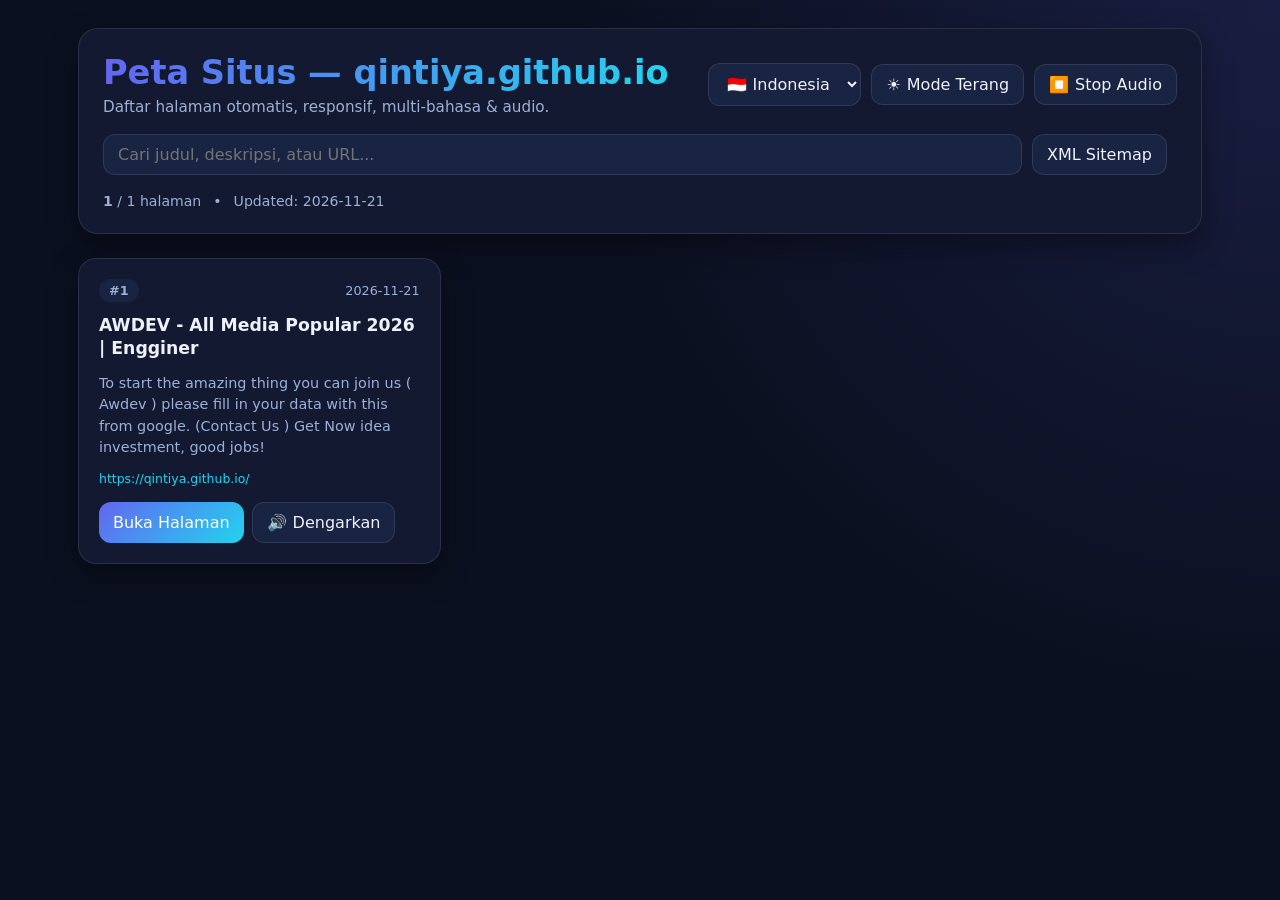
==== sitemap.html @ 42d6d44c "chore: update automatic sitemap" ====
<!DOCTYPE html>
<html lang="id" data-theme="dark">
<head>
  <meta charset="UTF-8" />
  <meta name="viewport" content="width=device-width, initial-scale=1.0" />
  <title>Sitemap</title><meta content='ca-pub-5407249785989200' name='google-adsense-account'/><script async='async' crossorigin='anonymous' src='https://pagead2.googlesyndication.com/pagead/js/adsbygoogle.js?client=ca-pub-5407249785989200'/>
     <script async='async' custom-element='amp-auto-ads' src='https://cdn.ampproject.org/v0/amp-auto-ads-0.1.js'>
     </script><meta content='TpufMzu2Lm0-sEKEqVrEAxhVCdMJojkl9TlO0Fff064' name='google-site-verification'/>
<meta content='gbPa2MRABFiJSWv4hIj24aNn2MTRfi7W96fncHPziHI' name='google-site-verification'/>
  <style>
    :root {
      --bg: #0b1020;
      --surface: #121930;
      --surface-2: #192342;
      --text: #eef2ff;
      --muted: #9fb0d6;
      --border: rgba(255, 255, 255, 0.1);
      --accent: #6366f1;
      --accent-2: #22d3ee;
      --shadow: 0 12px 30px rgba(0, 0, 0, 0.35);
    }
    html[data-theme="light"] {
      --bg: #f4f7fb;
      --surface: #ffffff;
      --surface-2: #eef2f8;
      --text: #0f172a;
      --muted: #475569;
      --border: rgba(15, 23, 42, 0.12);
      --accent: #4f46e5;
      --accent-2: #0284c7;
      --shadow: 0 10px 25px rgba(15, 23, 42, 0.08);
    }
    * { box-sizing: border-box; }
    body {
      margin: 0;
      font-family: system-ui, -apple-system, Segoe UI, Roboto, sans-serif;
      background: radial-gradient(circle at top right, rgba(99, 102, 241, 0.16), transparent 45%), var(--bg);
      color: var(--text);
      min-height: 100vh;
      transition: background 0.25s ease, color 0.25s ease;
    }
    .container {
      max-width: 1160px;
      margin: 0 auto;
      padding: 28px 18px 60px;
    }
    header {
      background: var(--surface);
      border: 1px solid var(--border);
      border-radius: 20px;
      padding: 24px;
      box-shadow: var(--shadow);
      display: flex;
      flex-direction: column;
      gap: 18px;
    }
    .top-bar {
      display: flex;
      flex-wrap: wrap;
      justify-content: space-between;
      align-items: center;
      gap: 12px;
    }
    h1 {
      margin: 0;
      font-size: clamp(1.4rem, 3vw, 2.1rem);
      background: linear-gradient(90deg, var(--accent), var(--accent-2));
      -webkit-background-clip: text;
      -webkit-text-fill-color: transparent;
    }
    .subtitle {
      margin: 6px 0 0;
      color: var(--muted);
      font-size: 0.95rem;
    }
    .controls {
      display: flex;
      flex-wrap: wrap;
      gap: 10px;
      align-items: center;
    }
    select, input, button, a.btn {
      font: inherit;
    }
    select, input {
      background: var(--surface-2);
      color: var(--text);
      border: 1px solid var(--border);
      border-radius: 12px;
      padding: 10px 14px;
      outline: none;
    }
    input {
      flex: 1 1 260px;
    }
    .btn {
      display: inline-flex;
      align-items: center;
      gap: 6px;
      border: 1px solid var(--border);
      border-radius: 12px;
      padding: 10px 14px;
      cursor: pointer;
      text-decoration: none;
      color: var(--text);
      background: var(--surface-2);
      transition: transform 0.15s ease, opacity 0.2s ease, background 0.2s ease;
    }
    .btn:hover { transform: translateY(-1px); }
    .btn-primary {
      background: linear-gradient(135deg, var(--accent), var(--accent-2));
      color: #fff;
      border: none;
      font-weight: 600;
    }
    .btn-audio.playing {
      background: #10b981;
      color: #fff;
      border-color: transparent;
    }
    .stats {
      display: flex;
      flex-wrap: wrap;
      gap: 12px;
      font-size: 0.88rem;
      color: var(--muted);
    }
    .grid {
      margin-top: 24px;
      display: grid;
      grid-template-columns: repeat(auto-fill, minmax(290px, 1fr));
      gap: 18px;
    }
    .card {
      background: var(--surface);
      border: 1px solid var(--border);
      border-radius: 18px;
      padding: 20px;
      box-shadow: var(--shadow);
      display: flex;
      flex-direction: column;
      justify-content: space-between;
      gap: 12px;
    }
    .card-top {
      display: flex;
      justify-content: space-between;
      align-items: center;
      font-size: 0.8rem;
      color: var(--muted);
    }
    .badge {
      background: var(--surface-2);
      padding: 4px 10px;
      border-radius: 999px;
      font-weight: 600;
    }
    .card-title {
      margin: 0;
      font-size: 1.08rem;
      line-height: 1.35;
    }
    .card-title a {
      color: var(--text);
      text-decoration: none;
    }
    .card-title a:hover {
      color: var(--accent-2);
    }
    .card-desc {
      margin: 0;
      color: var(--muted);
      font-size: 0.9rem;
      line-height: 1.5;
    }
    .card-url {
      font-size: 0.78rem;
      color: var(--accent-2);
      word-break: break-all;
    }
    .card-actions {
      display: flex;
      gap: 8px;
      flex-wrap: wrap;
      margin-top: 4px;
    }
    #google_translate_element {
      min-height: 32px;
    }
    @media (max-width: 600px) {
      header { padding: 18px; }
      .controls { width: 100%; }
    }
  </style>
</head>
<body>
  <div class="container">
    <header>
      <div class="top-bar">
        <div>
          <h1 data-i18n="title">Peta Situs — qintiya.github.io</h1>
          <p class="subtitle" data-i18n="subtitle">Daftar halaman otomatis, responsif, multi-bahasa &amp; audio.</p>
        </div>
        <div class="controls">
          <select id="langSelect" aria-label="Language" onchange="changeLanguage(this.value)">
            <option value="id">🇮🇩 Indonesia</option>
            <option value="en">🇺🇸 English</option>
            <option value="ja">🇯🇵 日本語</option>
          </select>
          <button type="button" class="btn" id="themeBtn" onclick="toggleTheme()">🌙 <span data-i18n="theme">Mode Terang</span></button>
          <button type="button" class="btn" onclick="stopSpeech()">⏹️ <span data-i18n="stopAudio">Stop Audio</span></button>
        </div>
      </div>

      <div class="controls">
        <input type="search" id="searchInput" placeholder="Cari judul, deskripsi, atau URL..." oninput="filterCards()" />
        <a class="btn" href="sitemap.xml" target="_blank">XML Sitemap</a>
        <div id="google_translate_element"></div>
      </div>

      <div class="stats">
        <span><strong id="visibleCount">1</strong> / 1 <span data-i18n="pagesFound">halaman</span></span>
        <span>•</span>
        <span>Updated: 2026-11-21</span>
      </div>
    </header>

    <main class="grid" id="cardsGrid">
      
        <article class="card" data-search="awdev - all media popular 2026 | engginer to start the amazing thing you can join us ( awdev ) please fill in your data with this from google. (contact us ) get now idea investment, good jobs! https://qintiya.github.io/">
          <div class="card-top">
            <span class="badge">#1</span>
            <span class="date">2026-11-21</span>
          </div>
          <h2 class="card-title"><a href="https://qintiya.github.io/" target="_blank" rel="noopener noreferrer">AWDEV - All Media Popular 2026 | Engginer</a></h2>
          <p class="card-desc">To start the amazing thing you can join us ( Awdev ) please fill in your data with this from google. (Contact Us ) Get Now idea investment, good jobs!</p>
          <div class="card-url">https://qintiya.github.io/</div>
          <div class="card-actions">
            <a class="btn btn-primary" href="https://qintiya.github.io/" target="_blank" rel="noopener noreferrer" data-i18n="visit">Buka Halaman</a>
            <button type="button" class="btn btn-audio" onclick="speakText(this, `AWDEV - All Media Popular 2026 | Engginer. To start the amazing thing you can join us ( Awdev ) please fill in your data with this from google. (Contact Us ) Get Now idea investment, good jobs!`)">
              🔊 <span data-i18n="listen">Dengarkan</span>
            </button>
          </div>
        </article>
        
    </main>
  </div>

  <script>
    const i18nMap = {
      id: {
        title: "Peta Situs — qintiya.github.io",
        subtitle: "Daftar halaman otomatis, responsif, multi-bahasa & audio.",
        theme: "Mode Terang",
        stopAudio: "Stop Audio",
        pagesFound: "halaman",
        visit: "Buka Halaman",
        listen: "Dengarkan",
        searchPlaceholder: "Cari judul, deskripsi, atau URL...",
        ttsLang: "id-ID"
      },
      en: {
        title: "Sitemap — qintiya.github.io",
        subtitle: "Automatic page index, responsive, multi-language & audio.",
        theme: "Light Mode",
        stopAudio: "Stop Audio",
        pagesFound: "pages",
        visit: "Open Page",
        listen: "Listen",
        searchPlaceholder: "Search title, description, or URL...",
        ttsLang: "en-US"
      },
      ja: {
        title: "サイトマップ — qintiya.github.io",
        subtitle: "自動生成ページ一覧・レスポンシブ・多言語・音声再生対応",
        theme: "ライトモード",
        stopAudio: "音声停止",
        pagesFound: "ページ",
        visit: "ページを開く",
        listen: "聴く",
        searchPlaceholder: "タイトル・説明・URLを検索...",
        ttsLang: "ja-JP"
      }
    };

    let currentLang = localStorage.getItem("site_lang") || "id";
    let activeAudioBtn = null;

    function applyTranslations(lang) {
      const dict = i18nMap[lang] || i18nMap.id;
      document.querySelectorAll("[data-i18n]").forEach(el => {
        const key = el.getAttribute("data-i18n");
        if (dict[key]) el.textContent = dict[key];
      });
      const searchInput = document.getElementById("searchInput");
      if (searchInput) searchInput.placeholder = dict.searchPlaceholder;
      document.documentElement.lang = lang;
    }

    function changeLanguage(lang) {
      currentLang = lang;
      localStorage.setItem("site_lang", lang);
      applyTranslations(lang);
      // Sinkronkan dengan Google Translate combo jika sudah termuat
      const gtSelect = document.querySelector(".goog-te-combo");
      if (gtSelect) {
        gtSelect.value = lang;
        gtSelect.dispatchEvent(new Event("change"));
      }
    }

    function setTheme(theme) {
      document.documentElement.setAttribute("data-theme", theme);
      localStorage.setItem("site_theme", theme);
      const btn = document.getElementById("themeBtn");
      if (btn) {
        btn.innerHTML = theme === "dark"
          ? '☀️ <span data-i18n="theme">Mode Terang</span>'
          : '🌙 <span data-i18n="theme">Mode Gelap</span>';
        applyTranslations(currentLang);
      }
    }

    function toggleTheme() {
      const current = document.documentElement.getAttribute("data-theme") || "dark";
      setTheme(current === "dark" ? "light" : "dark");
    }

    function filterCards() {
      const q = document.getElementById("searchInput").value.trim().toLowerCase();
      const cards = document.querySelectorAll(".card");
      let shown = 0;
      cards.forEach(card => {
        const hay = card.getAttribute("data-search") || "";
        const match = !q || hay.includes(q);
        card.style.display = match ? "" : "none";
        if (match) shown++;
      });
      document.getElementById("visibleCount").textContent = shown;
    }

    function stopSpeech() {
      if ("speechSynthesis" in window) {
        window.speechSynthesis.cancel();
      }
      if (activeAudioBtn) {
        activeAudioBtn.classList.remove("playing");
        activeAudioBtn = null;
      }
    }

    function speakText(btn, text) {
      if (!("speechSynthesis" in window)) {
        alert("Browser kamu belum mendukung Web Speech API.");
        return;
      }
      const wasSame = activeAudioBtn === btn && window.speechSynthesis.speaking;
      stopSpeech();
      if (wasSame) return;

      const utter = new SpeechSynthesisUtterance(text);
      utter.lang = (i18nMap[currentLang] && i18nMap[currentLang].ttsLang) || "id-ID";
      utter.rate = 1.0;
      activeAudioBtn = btn;
      btn.classList.add("playing");

      utter.onend = () => {
        btn.classList.remove("playing");
        if (activeAudioBtn === btn) activeAudioBtn = null;
      };
      utter.onerror = () => {
        btn.classList.remove("playing");
        if (activeAudioBtn === btn) activeAudioBtn = null;
      };

      window.speechSynthesis.speak(utter);
    }

    function googleTranslateElementInit() {
      new google.translate.TranslateElement({
        pageLanguage: "id",
        includedLanguages: "id,en,ja,ko,ms,ar,fr,de,es",
        layout: google.translate.TranslateElement.InlineLayout.SIMPLE
      }, "google_translate_element");
    }

    // Inisialisasi awal
    const savedTheme = localStorage.getItem("site_theme") || "dark";
    setTheme(savedTheme);
    document.getElementById("langSelect").value = currentLang;
    applyTranslations(currentLang);
  </script>
  <script src="//translate.google.com/translate_a/element.js?cb=googleTranslateElementInit"></script>
</body>
</html>
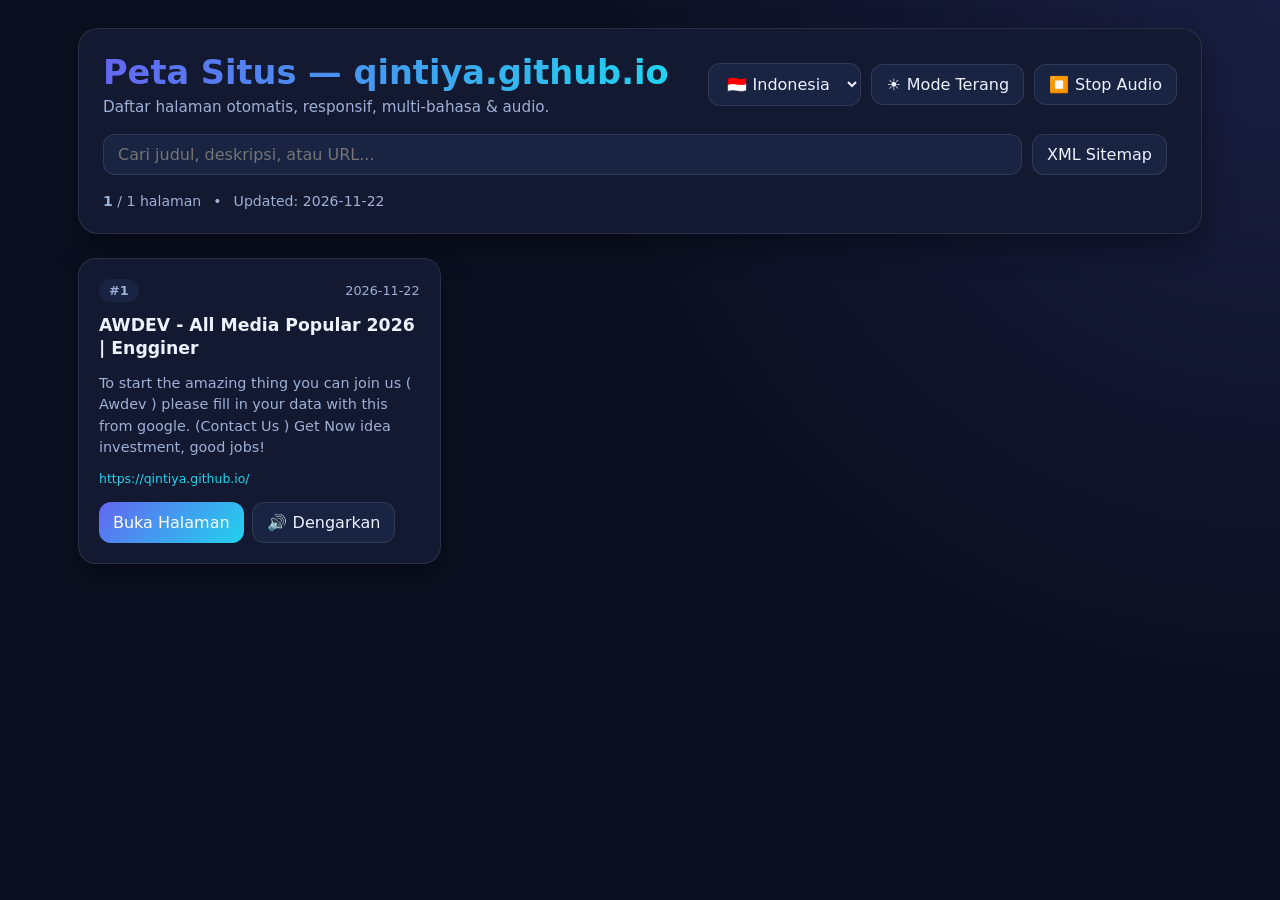
==== commit 2b06a4fd: "chore: update automatic sitemap" ====
--- a/sitemap.html
+++ b/sitemap.html
@@ -221,7 +221,7 @@
       <div class="stats">
         <span><strong id="visibleCount">1</strong> / 1 <span data-i18n="pagesFound">halaman</span></span>
         <span>•</span>
-        <span>Updated: 2026-11-21</span>
+        <span>Updated: 2026-11-22</span>
       </div>
     </header>
 
@@ -230,7 +230,7 @@
         <article class="card" data-search="awdev - all media popular 2026 | engginer to start the amazing thing you can join us ( awdev ) please fill in your data with this from google. (contact us ) get now idea investment, good jobs! https://qintiya.github.io/">
           <div class="card-top">
             <span class="badge">#1</span>
-            <span class="date">2026-11-21</span>
+            <span class="date">2026-11-22</span>
           </div>
           <h2 class="card-title"><a href="https://qintiya.github.io/" target="_blank" rel="noopener noreferrer">AWDEV - All Media Popular 2026 | Engginer</a></h2>
           <p class="card-desc">To start the amazing thing you can join us ( Awdev ) please fill in your data with this from google. (Contact Us ) Get Now idea investment, good jobs!</p>
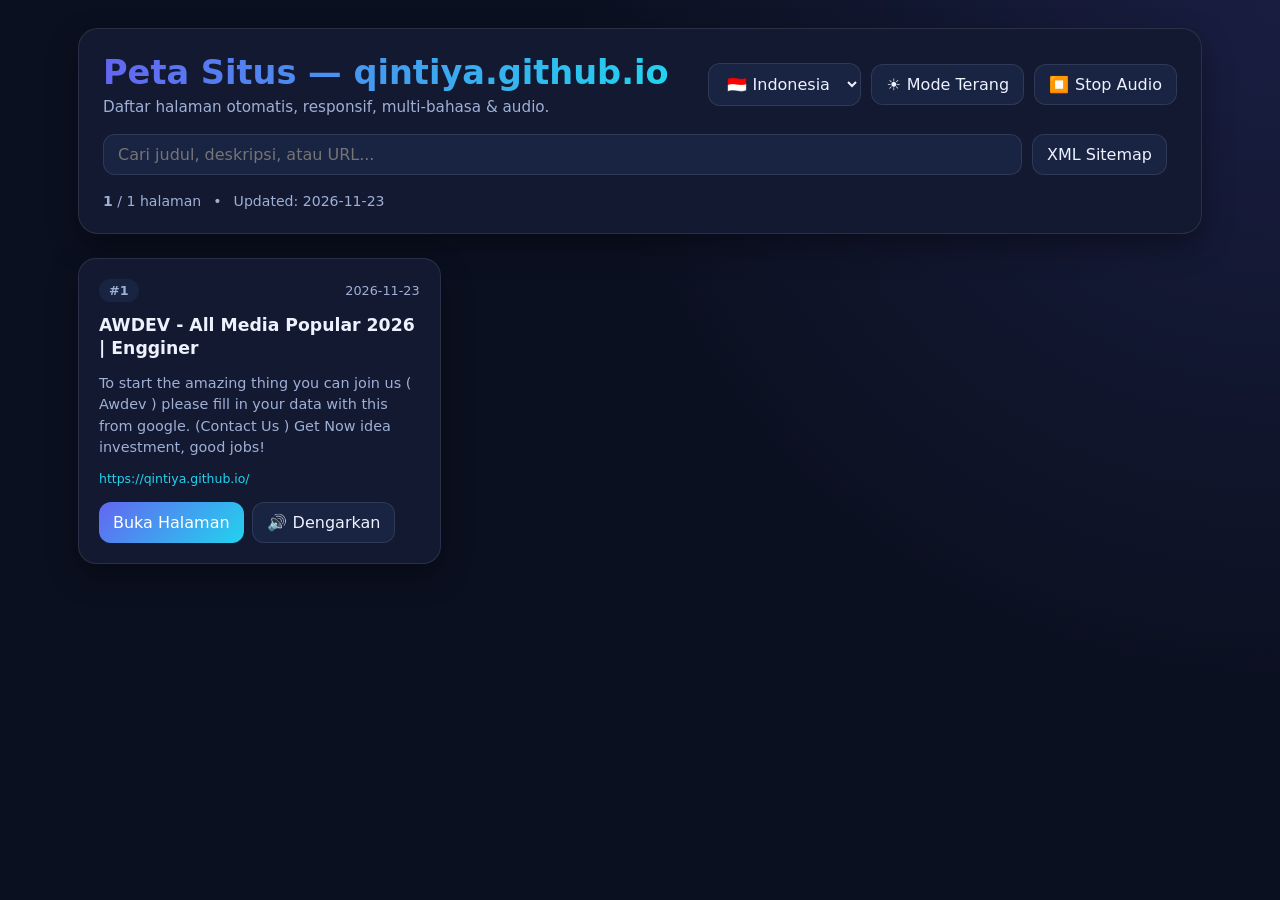
==== commit f33271db: "chore: update automatic sitemap" ====
--- a/sitemap.html
+++ b/sitemap.html
@@ -221,7 +221,7 @@
       <div class="stats">
         <span><strong id="visibleCount">1</strong> / 1 <span data-i18n="pagesFound">halaman</span></span>
         <span>•</span>
-        <span>Updated: 2026-11-22</span>
+        <span>Updated: 2026-11-23</span>
       </div>
     </header>
 
@@ -230,7 +230,7 @@
         <article class="card" data-search="awdev - all media popular 2026 | engginer to start the amazing thing you can join us ( awdev ) please fill in your data with this from google. (contact us ) get now idea investment, good jobs! https://qintiya.github.io/">
           <div class="card-top">
             <span class="badge">#1</span>
-            <span class="date">2026-11-22</span>
+            <span class="date">2026-11-23</span>
           </div>
           <h2 class="card-title"><a href="https://qintiya.github.io/" target="_blank" rel="noopener noreferrer">AWDEV - All Media Popular 2026 | Engginer</a></h2>
           <p class="card-desc">To start the amazing thing you can join us ( Awdev ) please fill in your data with this from google. (Contact Us ) Get Now idea investment, good jobs!</p>
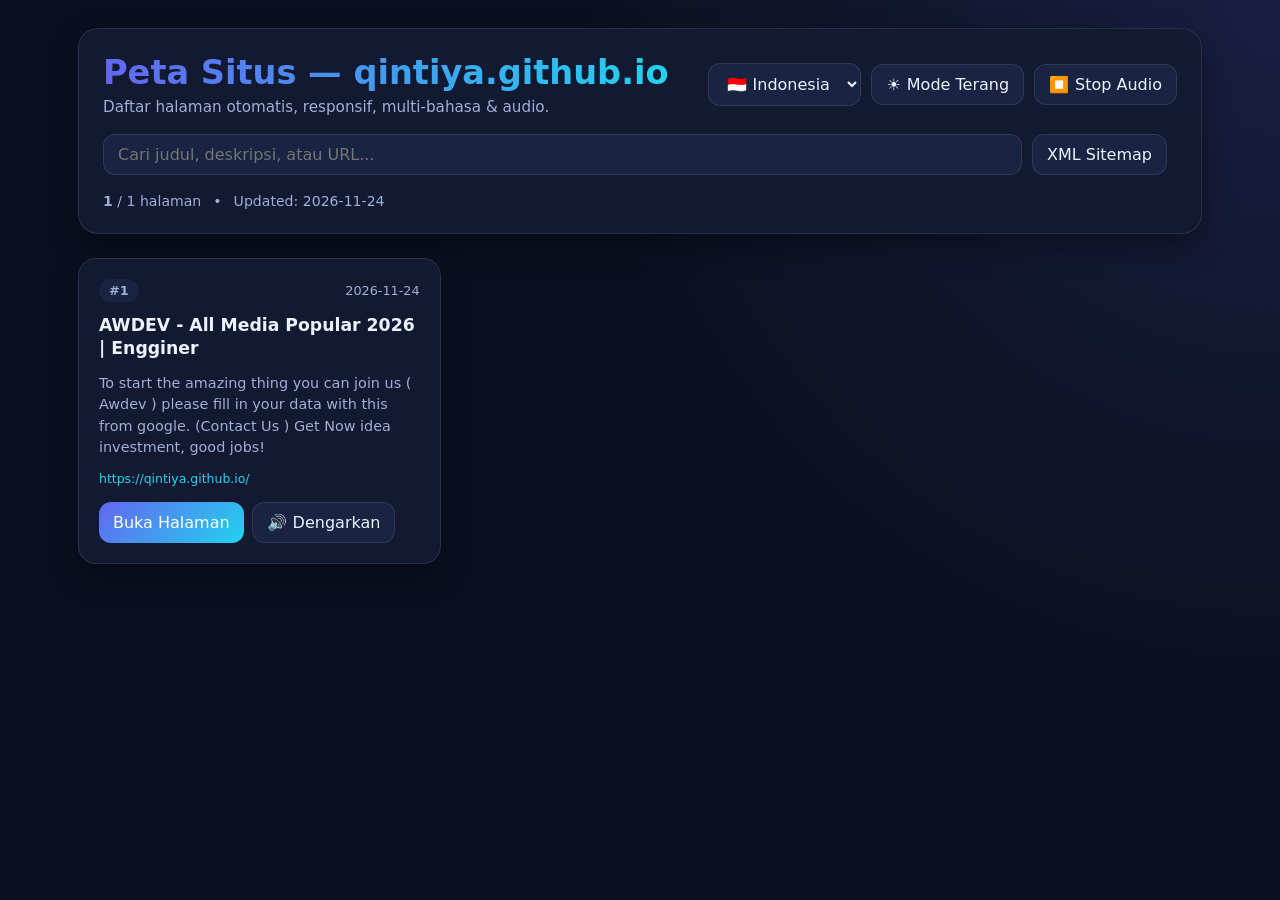
==== commit 64779c69: "chore: update automatic sitemap" ====
--- a/sitemap.html
+++ b/sitemap.html
@@ -221,7 +221,7 @@
       <div class="stats">
         <span><strong id="visibleCount">1</strong> / 1 <span data-i18n="pagesFound">halaman</span></span>
         <span>•</span>
-        <span>Updated: 2026-11-23</span>
+        <span>Updated: 2026-11-24</span>
       </div>
     </header>
 
@@ -230,7 +230,7 @@
         <article class="card" data-search="awdev - all media popular 2026 | engginer to start the amazing thing you can join us ( awdev ) please fill in your data with this from google. (contact us ) get now idea investment, good jobs! https://qintiya.github.io/">
           <div class="card-top">
             <span class="badge">#1</span>
-            <span class="date">2026-11-23</span>
+            <span class="date">2026-11-24</span>
           </div>
           <h2 class="card-title"><a href="https://qintiya.github.io/" target="_blank" rel="noopener noreferrer">AWDEV - All Media Popular 2026 | Engginer</a></h2>
           <p class="card-desc">To start the amazing thing you can join us ( Awdev ) please fill in your data with this from google. (Contact Us ) Get Now idea investment, good jobs!</p>
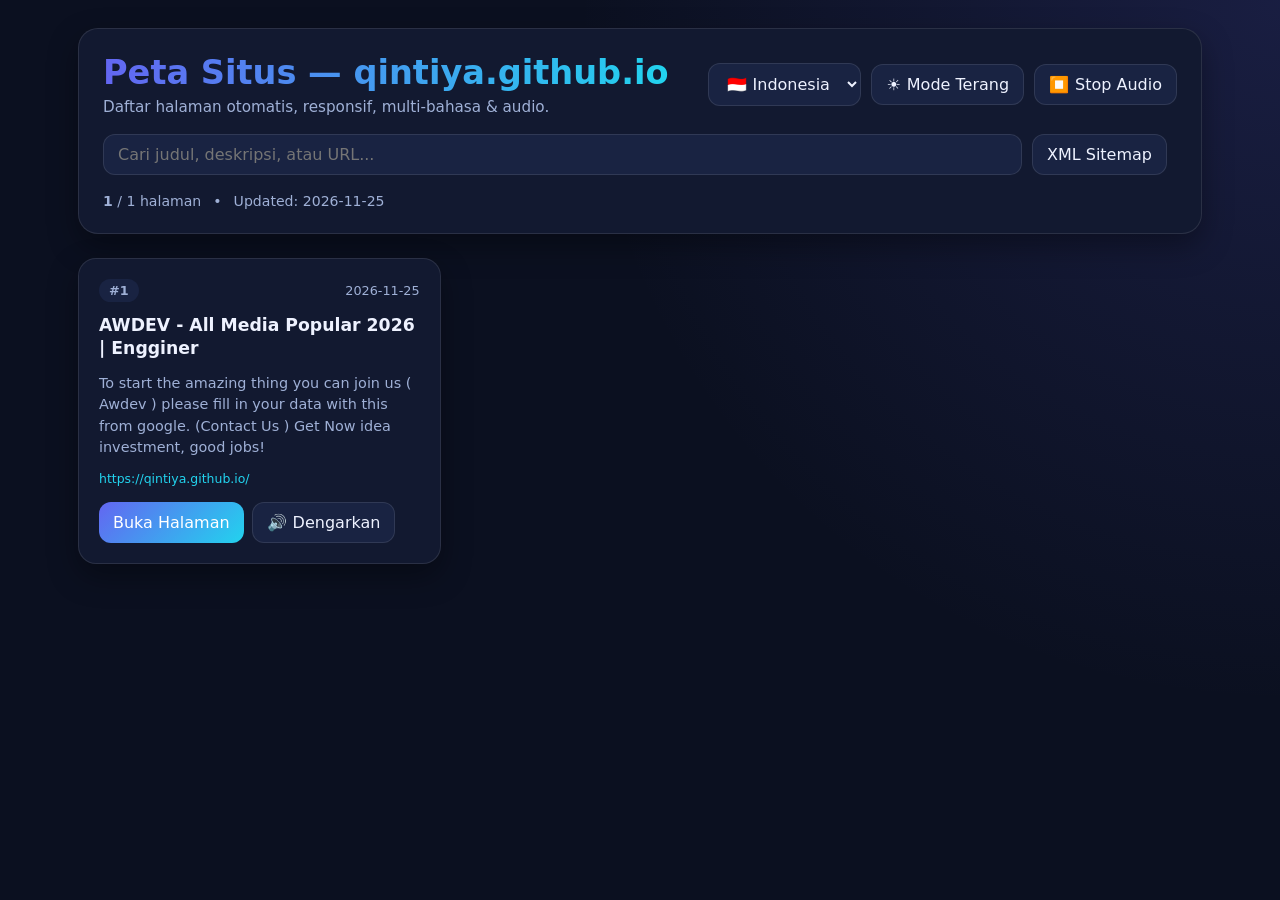
==== commit 83c78002: "chore: update automatic sitemap" ====
--- a/sitemap.html
+++ b/sitemap.html
@@ -221,7 +221,7 @@
       <div class="stats">
         <span><strong id="visibleCount">1</strong> / 1 <span data-i18n="pagesFound">halaman</span></span>
         <span>•</span>
-        <span>Updated: 2026-11-24</span>
+        <span>Updated: 2026-11-25</span>
       </div>
     </header>
 
@@ -230,7 +230,7 @@
         <article class="card" data-search="awdev - all media popular 2026 | engginer to start the amazing thing you can join us ( awdev ) please fill in your data with this from google. (contact us ) get now idea investment, good jobs! https://qintiya.github.io/">
           <div class="card-top">
             <span class="badge">#1</span>
-            <span class="date">2026-11-24</span>
+            <span class="date">2026-11-25</span>
           </div>
           <h2 class="card-title"><a href="https://qintiya.github.io/" target="_blank" rel="noopener noreferrer">AWDEV - All Media Popular 2026 | Engginer</a></h2>
           <p class="card-desc">To start the amazing thing you can join us ( Awdev ) please fill in your data with this from google. (Contact Us ) Get Now idea investment, good jobs!</p>
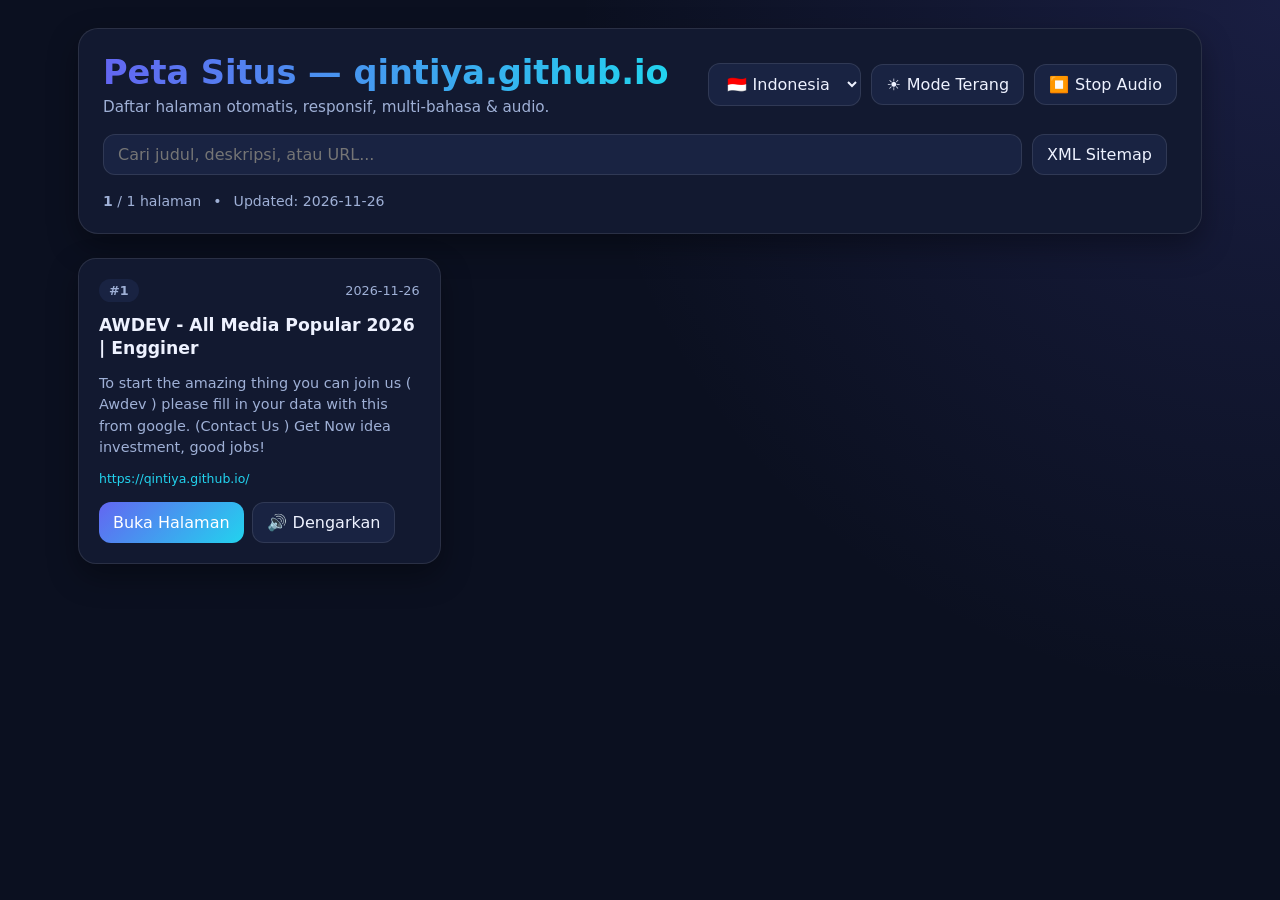
==== commit 92fb2695: "chore: update automatic sitemap" ====
--- a/sitemap.html
+++ b/sitemap.html
@@ -221,7 +221,7 @@
       <div class="stats">
         <span><strong id="visibleCount">1</strong> / 1 <span data-i18n="pagesFound">halaman</span></span>
         <span>•</span>
-        <span>Updated: 2026-11-25</span>
+        <span>Updated: 2026-11-26</span>
       </div>
     </header>
 
@@ -230,7 +230,7 @@
         <article class="card" data-search="awdev - all media popular 2026 | engginer to start the amazing thing you can join us ( awdev ) please fill in your data with this from google. (contact us ) get now idea investment, good jobs! https://qintiya.github.io/">
           <div class="card-top">
             <span class="badge">#1</span>
-            <span class="date">2026-11-25</span>
+            <span class="date">2026-11-26</span>
           </div>
           <h2 class="card-title"><a href="https://qintiya.github.io/" target="_blank" rel="noopener noreferrer">AWDEV - All Media Popular 2026 | Engginer</a></h2>
           <p class="card-desc">To start the amazing thing you can join us ( Awdev ) please fill in your data with this from google. (Contact Us ) Get Now idea investment, good jobs!</p>
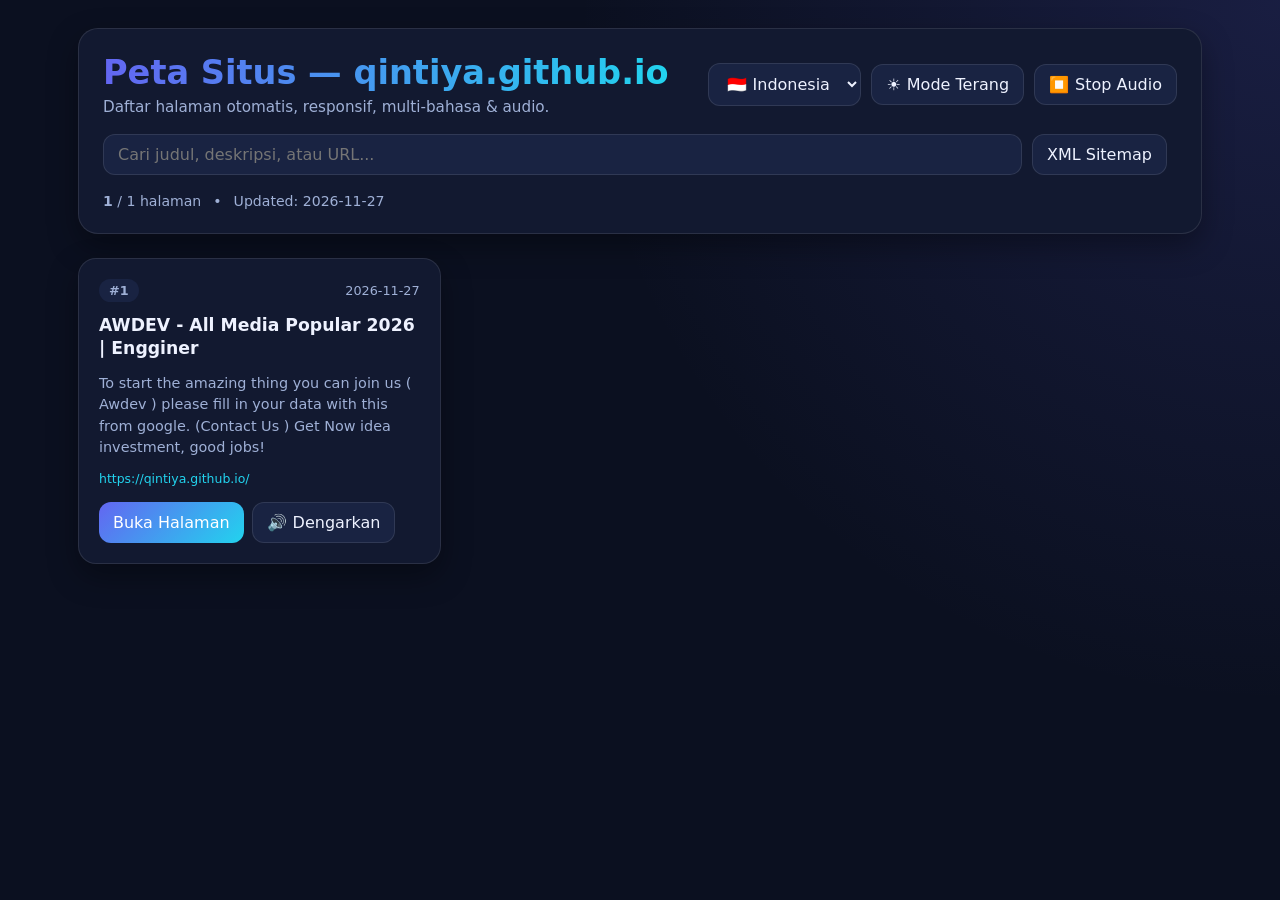
==== commit 1870a24d: "chore: update automatic sitemap" ====
--- a/sitemap.html
+++ b/sitemap.html
@@ -221,7 +221,7 @@
       <div class="stats">
         <span><strong id="visibleCount">1</strong> / 1 <span data-i18n="pagesFound">halaman</span></span>
         <span>•</span>
-        <span>Updated: 2026-11-26</span>
+        <span>Updated: 2026-11-27</span>
       </div>
     </header>
 
@@ -230,7 +230,7 @@
         <article class="card" data-search="awdev - all media popular 2026 | engginer to start the amazing thing you can join us ( awdev ) please fill in your data with this from google. (contact us ) get now idea investment, good jobs! https://qintiya.github.io/">
           <div class="card-top">
             <span class="badge">#1</span>
-            <span class="date">2026-11-26</span>
+            <span class="date">2026-11-27</span>
           </div>
           <h2 class="card-title"><a href="https://qintiya.github.io/" target="_blank" rel="noopener noreferrer">AWDEV - All Media Popular 2026 | Engginer</a></h2>
           <p class="card-desc">To start the amazing thing you can join us ( Awdev ) please fill in your data with this from google. (Contact Us ) Get Now idea investment, good jobs!</p>
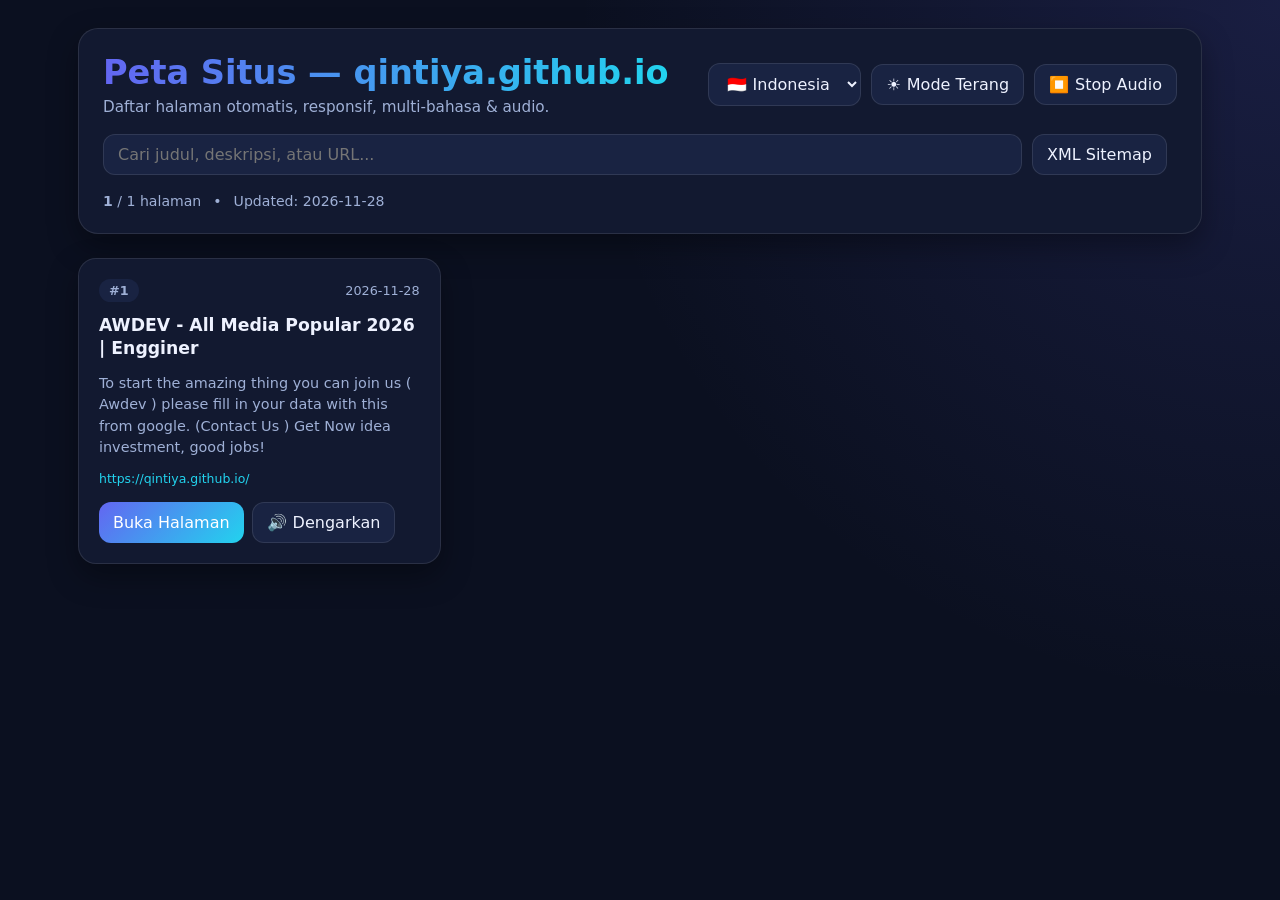
==== commit 798aa52d: "chore: update automatic sitemap" ====
--- a/sitemap.html
+++ b/sitemap.html
@@ -221,7 +221,7 @@
       <div class="stats">
         <span><strong id="visibleCount">1</strong> / 1 <span data-i18n="pagesFound">halaman</span></span>
         <span>•</span>
-        <span>Updated: 2026-11-27</span>
+        <span>Updated: 2026-11-28</span>
       </div>
     </header>
 
@@ -230,7 +230,7 @@
         <article class="card" data-search="awdev - all media popular 2026 | engginer to start the amazing thing you can join us ( awdev ) please fill in your data with this from google. (contact us ) get now idea investment, good jobs! https://qintiya.github.io/">
           <div class="card-top">
             <span class="badge">#1</span>
-            <span class="date">2026-11-27</span>
+            <span class="date">2026-11-28</span>
           </div>
           <h2 class="card-title"><a href="https://qintiya.github.io/" target="_blank" rel="noopener noreferrer">AWDEV - All Media Popular 2026 | Engginer</a></h2>
           <p class="card-desc">To start the amazing thing you can join us ( Awdev ) please fill in your data with this from google. (Contact Us ) Get Now idea investment, good jobs!</p>
